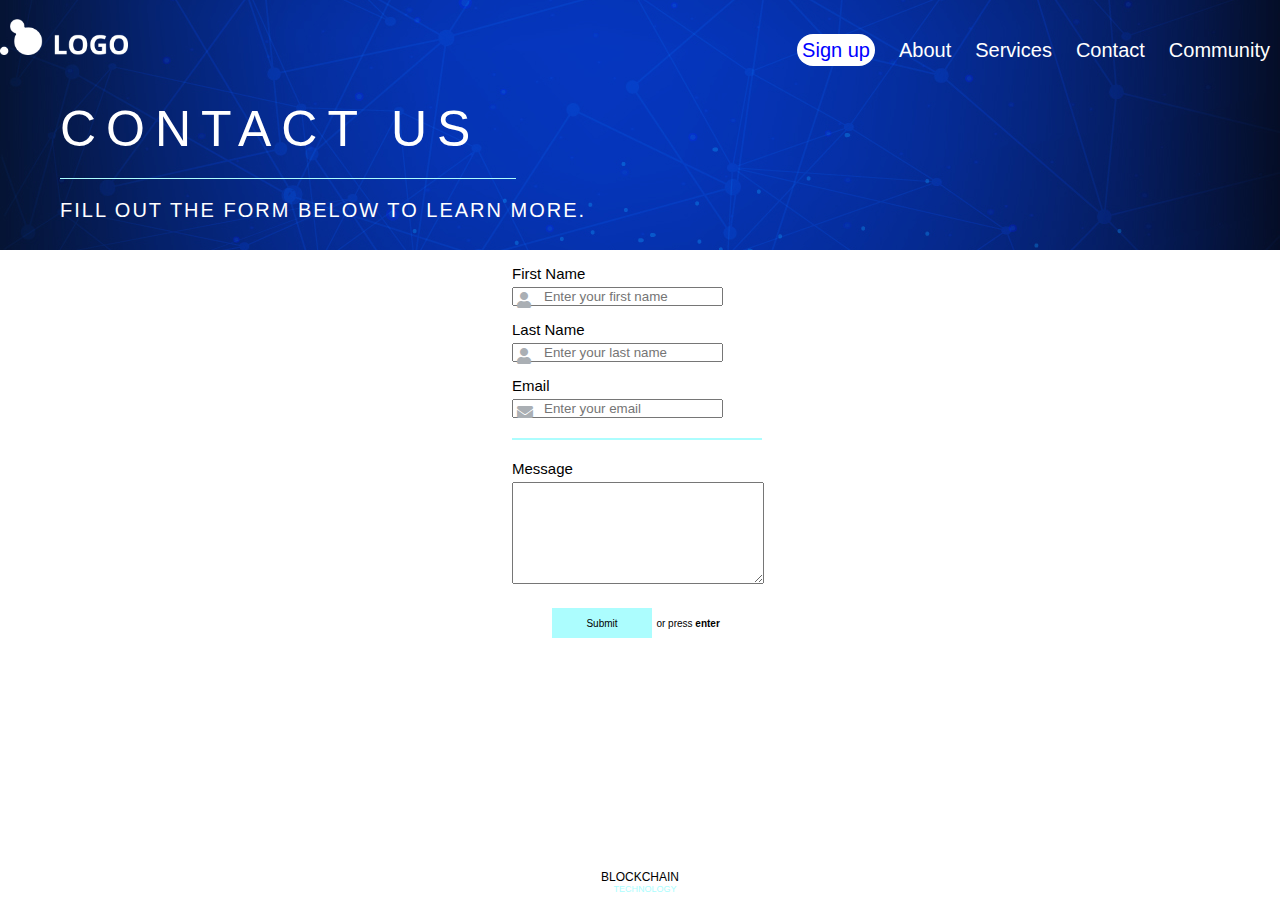
==== contact.html @ c4d88ff1 "upload project" ====
<!DOCTYPE html>
<html>
    <head>
        <title>Contact Page</title>
        <meta charset="UTF-8">
        <meta name="description" content="This is a contact page">
        <meta name="keywords" content="contact,blockchain,layout,form">
        <meta name="author" content="Daiela Muresan">
        <meta name="viewport" content="width=device-width, initial-scale=1.0">

        <link rel="stylesheet" href="external_resources/font-awsesome/css/all.css">
        <link rel="stylesheet" type="text/css" href="resources/main.css">
    </head>
    <body>
        <div class="contact-page-wrapper">
             <div class="page-wrapper">
                 <header>
                    <div class="logo">
                        <img src="assets/logo.png" alt="logo_img">
                    </div>
                    <nav>
                        <a href="singin.html">Sign up</a>
                        <a href="about.html">About</a>
                        <a href="#">Services</a>
                        <a href="contact.html">Contact</a>
                        <a href="#">Community</a>
                    </nav>
                </header>
                <!--Ar fi fost mai corect sa le inglobez?-->
                <h1>Contact us</h1>
                <div class="line"></div>
                <h2>Fill out the form below to learn more.</h2>
            </div>
                <form action="">
                    <div class="contact-form-wrapper">
                        <label for="FirstName-Input">First Name</label>
                        <div class="input-wrapper"> 
                             <i class="fas fa-user"></i>
                            <input type="text" name="Fname-Input" id="FirstName-Input" minlength="5" placeholder="Enter your first name">
                        </div>

                        <label for="LastName-Input">Last Name</label>
                        <div class="input-wrapper"> 
                            <i class="fas fa-user"></i>
                             <input type="text" name="Lname-Input" id="LastName-Input" minlength="5" placeholder="Enter your last name">
                        </div>

                        <label for="Email">Email</label>
                        <div class="input-wrapper"> 
                            <i class="fas fa-envelope"></i>
                            <input type="email" id="Email" required placeholder="Enter your email">
                        </div>

                        <div class="line"></div>

                        <label for="Message-Input">Message</label>
                        <textarea id="Message-Input" minlength="50" maxlength="250"></textarea>

                        <section class="button-section">
                            <button type="submit" accesskey="e">Submit</button>
                                <div>or press <a href="#">enter</a> </div>
                                <!-- <div>or press <span>enter</span> </div> -->
                            </section>
                        </div>
                    </form>
                    <footer>
                        <div class="blockchain">Blockchain</div>
                        <div class="technology">Technology</div>
                    </footer>
        </div>
        </div>
    </body>
</html>
---- resources/main.css ----
*{
    margin: 0;
    padding: 0;
}
html,body{
    width: 100%;
    height: 100%;
}
.contact-page-wrapper{
    width: 100%;
    height: 250px;
}
.page-wrapper{
    width: 100%;
    height: 100%;
    background-image: url(../assets/background.jpg);
    background-repeat: no-repeat;
    background-size: cover;
    background-position: center;
    text-align: center;
}

header{
    height: 100px;
    width: 100%;
}
.logo{
    width: 10%;
    float:left;
    line-height: 100px;
}
img{
    max-width: 100%;
}
nav{
    float:right;
    line-height: 100px;
}
nav a{
    text-decoration: none;
    font-family: Arial, Helvetica, sans-serif;
    font-size: 20px;
    margin: 0 10px;
    color: #fff;
}
a:hover{
    color:blue;
}
nav a:first-child{
    background-color: white;
    border-radius: 20px;
    padding: 5px;
    color: blue;
}
main h1,h2,.contact-page-wrapper h1{
    text-transform: uppercase; 
    font-family: Arial, Helvetica, sans-serif;
}
main h1{
    padding-top:10%;   
    font-size: 50px;
    color: rgb(255,255,255);
}   
main h2{ 
    color: #acfdfe;
    font-size: 70px;
    letter-spacing: 20px;
    font-weight: 100; 
}
.contact-page-wrapper h1, .contact-page-wrapper h2{
    color: white;
    font-weight: 100;
    text-align: left;
    padding-left: 60px;
}
.contact-page-wrapper h1{
    font-size: 50px;
    letter-spacing: 10px;
}
.contact-page-wrapper h2{
    font-size: 20px;
    letter-spacing: 2px;
}
.line{
    border-top-style: solid;
    border-top-width: thin;
    border-color: #acfdfe;
    width: 20%;
    margin-left: auto;
    margin-right: auto;
}
.contact-page-wrapper .line{
    margin-left: 60px;
    margin-top: 20px;
    margin-bottom: 20px;
    padding-left: 200px;
}
p{
    padding:2% 15%;
    color: #acfdfe ;  
}
.contact-form-wrapper{
    font-family: Verdana, Geneva, Tahoma, sans-serif;
    position: absolute;
    left: 40%;
} 
label{
    display: block;
    font-size: 15px;
    font-weight: 100;
    margin: 15px 0 5px;
}
.input-wrapper{
    position: relative;
    width: 200px;
}
.input-wrapper i{
    position: absolute;
    top: 5px;
    left: 5px;
    color: #aaafb4;
}
.input-wrapper input{
    padding-left: 30px ;
}
 textarea{
    width: 250px;
}
textarea{
    height: 100px;
}
.contact-form-wrapper .line{
    margin-left: 0;
    padding-left: 200px;
    border-top-width: 2px;
}
button{
    display: block;
    width: 100px;
    height: 30px;
    background-color: #acfdfe;
    border: none;
    margin-top: 20px;
    margin-left: 40px;
}
.button-section div,button{
    display: inline-block;
    font-size: 10px;
}
/* .button-section div span{
    font-weight: bold;
} */
.button-section div a{
    font-weight: bold;
    text-decoration: none;
    color:black;
}
footer{
    font-family: Verdana, Geneva, Tahoma, sans-serif; 
    font-weight: 100;
    text-transform: uppercase;
    width:100%;
    height: 10px;
    position: absolute;
    bottom: 20px;
    text-align: center;
}
footer .blockchain{
    font-size: 12px;   
}
footer .technology{
    font-size: 9px; 
    color:#acfdfe; 
    padding-left: 10px;
}
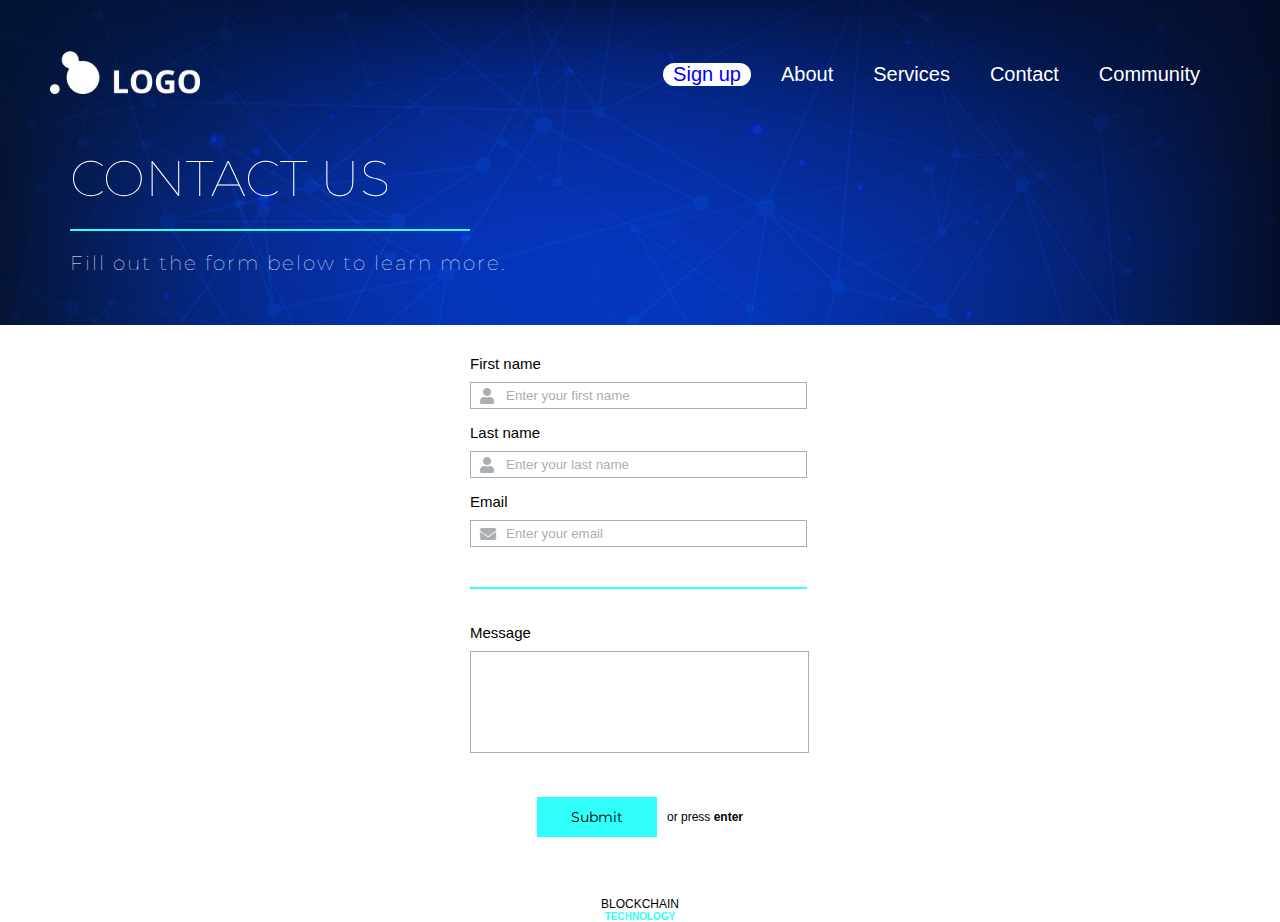
==== commit c58501a1: "positions changed" ====
--- a/contact.html
+++ b/contact.html
@@ -1,73 +1,93 @@
 <!DOCTYPE html>
 <html>
-    <head>
-        <title>Contact Page</title>
-        <meta charset="UTF-8">
-        <meta name="description" content="This is a contact page">
-        <meta name="keywords" content="contact,blockchain,layout,form">
-        <meta name="author" content="Daiela Muresan">
-        <meta name="viewport" content="width=device-width, initial-scale=1.0">
 
-        <link rel="stylesheet" href="external_resources/font-awsesome/css/all.css">
-        <link rel="stylesheet" type="text/css" href="resources/main.css">
-    </head>
-    <body>
-        <div class="contact-page-wrapper">
-             <div class="page-wrapper">
-                 <header>
-                    <div class="logo">
-                        <img src="assets/logo.png" alt="logo_img">
+<head>
+    <title>Contact Page</title>
+    <meta charset="UTF-8">
+    <meta name="description" content="This is a contact page">
+    <meta name="keywords" content="contact,blockchain,layout,form">
+    <meta name="author" content="Daiela Muresan">
+    <meta name="viewport" content="width=device-width, initial-scale=1.0">
+
+    <link href="https://fonts.googleapis.com/css2?family=Montserrat:wght@200;300&display=swap" rel="stylesheet">
+    <link rel="stylesheet" href="external_resources/font-awsesome/css/all.css">
+    <link rel="stylesheet" type="text/css" href="resources/main.css">
+
+    <link rel="icon" ype="image/png" href="assets/logo-favicon.png">
+</head>
+
+<body>
+    <div class="page2-wrapper">
+        <header>
+            <div class="header-pg2">
+                <div class="header-pg2-content">
+                    <div class="header-wrapper">
+                        <div class="logo">
+                            <img src="assets/logo.png" alt="logo_img">
+                        </div>
+                        <nav>
+                            <ul class="nav-list">
+                                <li><a href="singin.html">Sign up</a></li>
+                                <li><a href="about.html">About</a></li>
+                                <li><a href="#">Services</a></li>
+                                <li><a href="contact.html">Contact</a></li>
+                                <li><a href="#">Community</a></li>
+                            </ul>
+                        </nav>
                     </div>
-                    <nav>
-                        <a href="singin.html">Sign up</a>
-                        <a href="about.html">About</a>
-                        <a href="#">Services</a>
-                        <a href="contact.html">Contact</a>
-                        <a href="#">Community</a>
-                    </nav>
-                </header>
-                <!--Ar fi fost mai corect sa le inglobez?-->
-                <h1>Contact us</h1>
-                <div class="line"></div>
-                <h2>Fill out the form below to learn more.</h2>
+
+                    <div class="content-header-wrapper">
+                        <h1>Contact us</h1>
+                        <div class="line-header"></div>
+                        <h2>Fill out the form below to learn more.</h2>
+                    </div>
+                </div>
             </div>
-                <form action="">
-                    <div class="contact-form-wrapper">
-                        <label for="FirstName-Input">First Name</label>
-                        <div class="input-wrapper"> 
-                             <i class="fas fa-user"></i>
-                            <input type="text" name="Fname-Input" id="FirstName-Input" minlength="5" placeholder="Enter your first name">
-                        </div>
+        </header>
 
-                        <label for="LastName-Input">Last Name</label>
-                        <div class="input-wrapper"> 
-                            <i class="fas fa-user"></i>
-                             <input type="text" name="Lname-Input" id="LastName-Input" minlength="5" placeholder="Enter your last name">
-                        </div>
+        <form>
+            <div class="contact-form-wrapper">
+                <div class="content-form-wrapper">
+                    <label for="FirstName-Input">First name</label>
+                    <div class="input-wrapper">
+                        <i class="fas fa-user"></i>
+                        <input type="text" name="Fname-Input" id="FirstName-Input" minlength="5"
+                            placeholder="Enter your first name">
+                    </div>
 
-                        <label for="Email">Email</label>
-                        <div class="input-wrapper"> 
-                            <i class="fas fa-envelope"></i>
-                            <input type="email" id="Email" required placeholder="Enter your email">
-                        </div>
+                    <label for="LastName-Input">Last name</label>
+                    <div class="input-wrapper">
+                        <i class="fas fa-user"></i>
+                        <input type="text" name="Lname-Input" id="LastName-Input" minlength="5"
+                            placeholder="Enter your last name">
+                    </div>
 
-                        <div class="line"></div>
+                    <label for="Email">Email</label>
+                    <div class="input-wrapper">
+                        <i class="fas fa-envelope"></i>
+                        <input type="email" id="Email" required placeholder="Enter your email">
+                    </div>
 
-                        <label for="Message-Input">Message</label>
-                        <textarea id="Message-Input" minlength="50" maxlength="250"></textarea>
+                    <div class="line-form"></div>
 
-                        <section class="button-section">
-                            <button type="submit" accesskey="e">Submit</button>
-                                <div>or press <a href="#">enter</a> </div>
-                                <!-- <div>or press <span>enter</span> </div> -->
-                            </section>
-                        </div>
-                    </form>
-                    <footer>
-                        <div class="blockchain">Blockchain</div>
-                        <div class="technology">Technology</div>
-                    </footer>
-        </div>
-        </div>
-    </body>
+                    <label for="Message-Input">Message</label>
+                    <textarea id="Message-Input" minlength="50" maxlength="250"></textarea>
+                </div>
+                
+                <section class="button-section">
+                    <button type="submit" accesskey="e">
+                        <a href="#">Submit</a>
+                    </button>
+                    <div>or press <span>enter</span></div>
+                </section>
+            </div>
+        </form>
+        
+        <footer>
+                <div class="blockchain">Blockchain</div>
+                <div class="technology">Technology</div>
+        </footer>
+    </div>
+    </div>
+</body>
 </html>--- a/resources/main.css
+++ b/resources/main.css
@@ -5,6 +5,11 @@
 html,body{
     width: 100%;
     height: 100%;
+}
+.container-contact-page{
+    width: 100%;
+    height: 100%;
+    position: relative;
 }
 .contact-page-wrapper{
     width: 100%;
@@ -18,97 +23,160 @@
     background-size: cover;
     background-position: center;
     text-align: center;
-}
-
-header{
-    height: 100px;
-    width: 100%;
+    box-sizing: border-box;
+    padding-top: 1px;
+}
+.page2-wrapper{
+    width: 100%;
+    height: 100%;
+    background-color: #fff;
+}
+.header-wrapper{
+    /* border: 2px solid #fff; */
+    display: flex;
+    align-items: center;
+    margin: 50px 50px;  
+}
+.header-pg2{
+    background-image: url(../assets/background.jpg);
+    background-repeat: no-repeat;
+    background-size: cover;
+}
+.header-pg2-content{
+    padding-top: 1px;
+    /* margin: 50px 50px; */
+}
+nav{
+    flex-grow: 1;
+}
+.nav-list{
+    /* border:2px solid #fff; */
+    display:flex;
+    align-items: center;
+    margin: 0 10px;
+    list-style: none;   
 }
 .logo{
-    width: 10%;
-    float:left;
-    line-height: 100px;
-}
-img{
-    max-width: 100%;
-}
-nav{
-    float:right;
-    line-height: 100px;
-}
-nav a{
+    width: 150px;
+    height: auto;
+}
+.logo img{
+    width: 100%;
+    height: auto;
+}
+.nav-list li{
+    margin: 0 10px;
+}
+.nav-list li a{
     text-decoration: none;
     font-family: Arial, Helvetica, sans-serif;
     font-size: 20px;
     margin: 0 10px;
     color: #fff;
 }
-a:hover{
-    color:blue;
-}
-nav a:first-child{
+.nav-list li:first-child{
+    margin-left: auto;
     background-color: white;
     border-radius: 20px;
-    padding: 5px;
+}
+.nav-list li:first-child a{
     color: blue;
 }
-main h1,h2,.contact-page-wrapper h1{
+.nav-list li a:hover{
+    color:blue;
+}
+main h1,main h2,.contact-page-wrapper h1{
     text-transform: uppercase; 
     font-family: Arial, Helvetica, sans-serif;
 }
 main h1{
-    padding-top:10%;   
-    font-size: 50px;
+    margin-top: 100px;   
+    font-size: 60px;
     color: rgb(255,255,255);
 }   
 main h2{ 
+    font-family: 'Montserrat', sans-serif;
     color: #acfdfe;
     font-size: 70px;
     letter-spacing: 20px;
     font-weight: 100; 
 }
-.contact-page-wrapper h1, .contact-page-wrapper h2{
+.content-header-wrapper{
+    margin: 0 50px;
+    /* border: 2px solid greenyellow;    */
+}
+.content-header-wrapper h1, .content-header-wrapper h2{
     color: white;
     font-weight: 100;
     text-align: left;
-    padding-left: 60px;
-}
-.contact-page-wrapper h1{
+    padding-left: 20px;
+    margin: 10px 0;
+    font-family: 'Montserrat', sans-serif;
+}
+.content-header-wrapper h1{
     font-size: 50px;
-    letter-spacing: 10px;
-}
-.contact-page-wrapper h2{
+    text-transform: uppercase;
+}
+.content-header-wrapper h2{
     font-size: 20px;
     letter-spacing: 2px;
+    padding-bottom: 50px;
+
+    
 }
 .line{
     border-top-style: solid;
     border-top-width: thin;
     border-color: #acfdfe;
-    width: 20%;
+    width: 30%;
     margin-left: auto;
     margin-right: auto;
-}
-.contact-page-wrapper .line{
-    margin-left: 60px;
+  
+}
+.content-header-wrapper .line-header{
+    border-top-style: solid;
+    border-top-width: 2px;
+    width: 400px;
+    margin-left: 20px;
     margin-top: 20px;
     margin-bottom: 20px;
-    padding-left: 200px;
+    border-color: #30FFFB;
 }
 p{
-    padding:2% 15%;
+    padding: 2% 15%;
     color: #acfdfe ;  
 }
-.contact-form-wrapper{
+.contact-form-wrapper, .button-section, footer{
     font-family: Verdana, Geneva, Tahoma, sans-serif;
-    position: absolute;
-    left: 40%;
+    /* border: 2px solid black; */
+    width: 50%;
+    height: auto;
+    margin-left: auto;
+    margin-right: auto;
 } 
+.content-form-wrapper{
+    /* border: 2px solid red; */
+    width: 400px;
+    margin: 30px auto;
+    padding-left: 60px;
+}
 label{
     display: block;
     font-size: 15px;
     font-weight: 100;
-    margin: 15px 0 5px;
+    margin: 15px 0 10px;
+}
+input::-webkit-input-placeholder { /* Chrome/Opera/Safari */
+    color: #aaafb4;
+}
+input::-moz-placeholder { /* Firefox 19+ */
+    color: #aaafb4;
+}
+input::-moz-placeholder { /* Firefox 18- */
+ color: #aaafb4;
+}
+input::-ms-input-placeholder { /* IE 10+ */
+    color: #aaafb4;
 }
 .input-wrapper{
     position: relative;
@@ -116,60 +184,71 @@
 }
 .input-wrapper i{
     position: absolute;
-    top: 5px;
-    left: 5px;
+    top: 6px;
+    left: 10px;
     color: #aaafb4;
 }
 .input-wrapper input{
-    padding-left: 30px ;
+    padding-left: 35px ;
+    height: 25px;
+    width: 300px;
+    border: 1px solid #aaafb4;
 }
  textarea{
-    width: 250px;
-}
-textarea{
+    width: 337px;
+    border: 1px solid #aaafb4;
     height: 100px;
-}
-.contact-form-wrapper .line{
-    margin-left: 0;
-    padding-left: 200px;
-    border-top-width: 2px;
+    resize: none;
+}
+.line-form{
+    border-top: 2px solid #30FFFB;
+    margin: 40px 0 35px;
+    width: 337px;
+}
+.button-section{
+    display: flex;
+    justify-content: center;
+    align-items: center;
 }
 button{
-    display: block;
-    width: 100px;
-    height: 30px;
-    background-color: #acfdfe;
+    width: 120px;
+    height: 40px;
+    background-color: #30FFFB;
     border: none;
-    margin-top: 20px;
-    margin-left: 40px;
+    margin: 10px 0;
+    font-family: 'Montserrat', sans-serif;
+    
 }
 .button-section div,button{
-    display: inline-block;
-    font-size: 10px;
-}
-/* .button-section div span{
+    font-size: 12px;  
+}
+.button-section div{
+    margin-left: 10px;
+}
+ 
+.button-section  span{
     font-weight: bold;
-} */
-.button-section div a{
-    font-weight: bold;
-    text-decoration: none;
-    color:black;
+    text-decoration: none;   
+}
+.button-section a{
+     text-decoration: none;
+     color: black;
+     font-size: 14px;
 }
 footer{
+    /* width: 30%; */
+    /* border: 2px solid black; */
     font-family: Verdana, Geneva, Tahoma, sans-serif; 
-    font-weight: 100;
     text-transform: uppercase;
-    width:100%;
-    height: 10px;
-    position: absolute;
-    bottom: 20px;
-    text-align: center;
+    margin-top: 50px;
+    margin-bottom: 20px;
+    text-align: center; 
 }
 footer .blockchain{
     font-size: 12px;   
 }
 footer .technology{
-    font-size: 9px; 
-    color:#acfdfe; 
-    padding-left: 10px;
+    font-size: 10px; 
+    color: #30FFFB; 
+    font-weight: 700;
 }